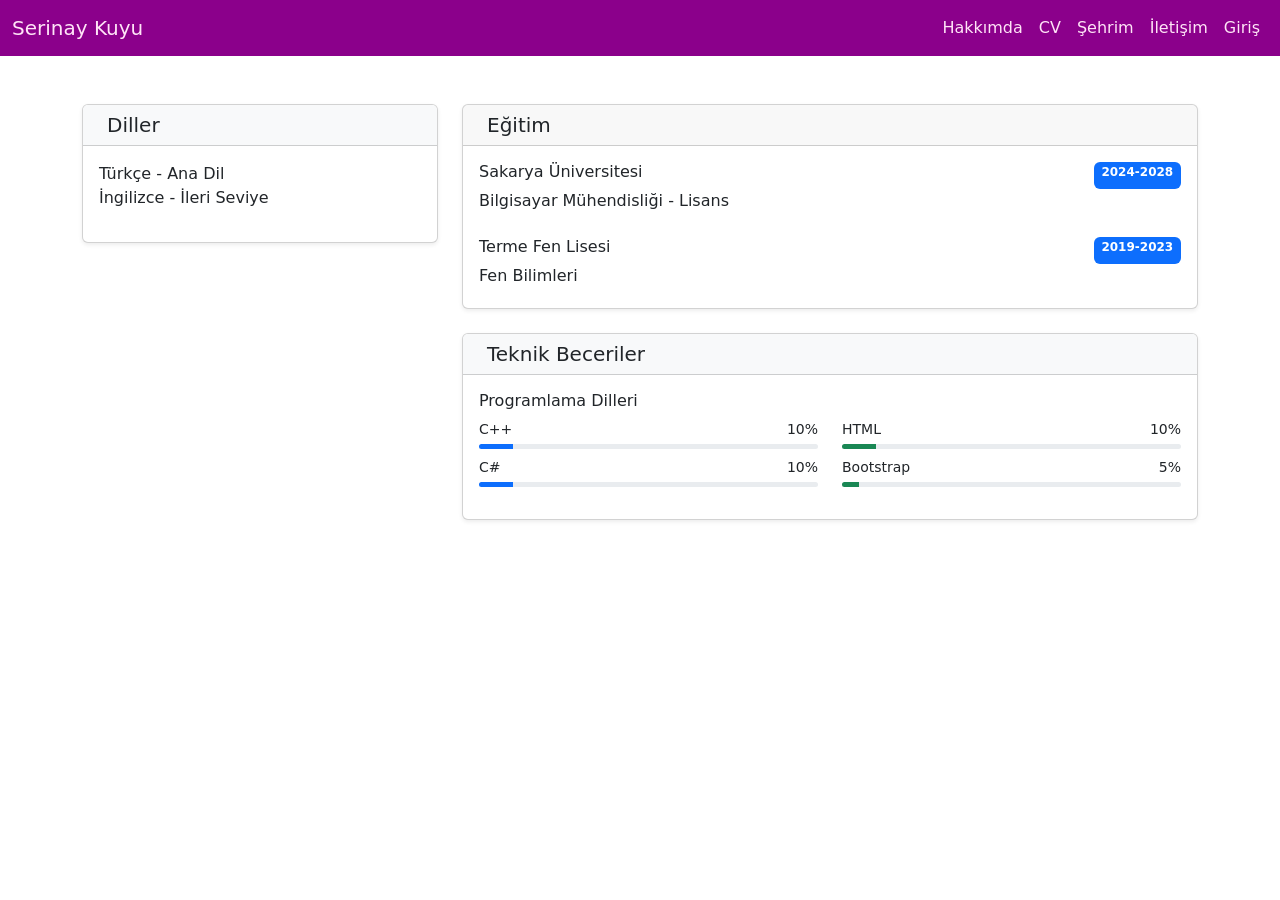
==== webtekno/cv.html @ cda02e9b "Add files via upload" ====
<!DOCTYPE html>
<html lang="tr">
<head>
    <meta charset="UTF-8">
    <title>Cv</title>

    <meta name="viewport" content="width=device-width, initial-scale=1">
    <link href="https://cdn.jsdelivr.net/npm/bootstrap@5.3.6/dist/css/bootstrap.min.css" rel="stylesheet" 
        integrity="sha384-4Q6Gf2aSP4eDXB8Miphtr37CMZZQ5oXLH2yaXMJ2w8e2ZtHTl7GptT4jmndRuHDT" crossorigin="anonymous">
    <link href="css/style.css" rel="stylesheet">
    <link href="https://cdn.jsdelivr.net/npm/bootstrap-icons@1.10.5/font/bootstrap-icons.css" rel="stylesheet">
</head>

<body>

<!-- navbar -->
    <nav class="navbar navbar-expand-lg navbar-light" style="background-color: darkmagenta;">
        <div class="container-fluid">
            <a class="navbar-brand" style="color:rgb(255, 228, 247)" href="#">Serinay Kuyu</a>
            <button class="navbar-toggler" type="button" data-bs-toggle="collapse" data-bs-target="#navbarNav">
            <span class="navbar-toggler-icon"></span>
            </button>

        <div class="collapse navbar-collapse justify-content-end" id="navbarNav">
            <ul class="navbar-nav">
                <li class="nav-item">
                <a class="nav-link active" style="color:rgb(255, 228, 247)" href="index.html">Hakkımda</a>
                </li>

                <li class="nav-item">
                <a class="nav-link" style="color:rgb(255, 228, 247)" href="cv.html">CV</a>
                </li>

                <li class="nav-item">
                <a class="nav-link" style="color:rgb(255, 228, 247)" href="sehrim.html">Şehrim</a>
                </li>

                <li class="nav-item">
                <a class="nav-link" style="color:rgb(255, 228, 247)" href="iletisim.html">İletişim</a>
                </li>

                <li class="nav-item">
                <a class="nav-link" style="color:rgb(255, 228, 247)" href="giris.html">Giriş</a>
                </li>
            </ul>
        </div>
        </div>
    </nav>

        <main class="container my-5">
        <section class="row">
            <!-- Sol Sütun -->
            <div class="col-lg-4 mb-4">
                <article class="card shadow-sm h-60">
                    <div class="card-header bg-light">
                        <h2 class="h5 mb-0"><i class="fas fa-user me-2"></i>Diller</h2>
                    </div>
                    <div class="card-body">
                        <ul class="list-unstyled">
                            <li>Türkçe - Ana Dil</li>
                            <li>İngilizce - İleri Seviye</li>
                        </ul>
                    </div>
                </article>
            </div>

            

            <!-- Sağ Sütun -->
            <div class="col-lg-8">
                <!-- Eğitim -->
                <section class="card shadow-sm mb-4">
                    <div class="card-header">
                        <h2 class="h5 mb-0"><i class="fas fa-graduation-cap me-2"></i>Eğitim</h2>
                    </div>
                    <div class="card-body">
                        <article class="mb-4">
                            <div class="d-flex justify-content-between">
                                <h3 class="h6">Sakarya Üniversitesi</h3>
                                <span class="badge bg-primary">2024-2028</span>
                            </div>
                            <p class="mb-1">Bilgisayar Mühendisliği - Lisans</p>
                        </article>

                        <article>
                            <div class="d-flex justify-content-between">
                                <h3 class="h6">Terme Fen Lisesi</h3>
                                <span class="badge bg-primary">2019-2023</span>
                            </div>
                            <p class="mb-1">Fen Bilimleri</p>
                        </article>
                    </div>
                </section>

                <!-- Beceriler -->
                <section class="card shadow-sm">
                    <div class="card-header bg-light">
                        <h2 class="h5 mb-0"><i class="fas fa-code me-2"></i>Teknik Beceriler</h2>
                    </div>
                    <div class="card-body">
                        <div class="row">
                            <div class="col-md-6">
                                <h3 class="h6">Programlama Dilleri</h3>
                                <ul class="list-unstyled small">
                                    <li>C++ <span class="float-end">10%</span>
                                        <div class="progress mt-1" style="height: 5px;">
                                            <div class="progress-bar" role="progressbar" style="width: 10%"></div>
                                        </div>
                                    </li>
                                    <li class="mt-2">C# <span class="float-end">10%</span>
                                        <div class="progress mt-1" style="height: 5px;">
                                            <div class="progress-bar" role="progressbar" style="width: 10%"></div>
                                        </div>
                                    </li>
                                </ul>
                            </div>

                            <div class="col-md-6">
                                <h3 class="h6"><br></h3>
                                <ul class="list-unstyled small">
                                    <li>HTML <span class="float-end">10%</span>
                                        <div class="progress mt-1" style="height: 5px;">
                                            <div class="progress-bar bg-success" role="progressbar" style="width: 10%"></div>
                                        </div>
                                    </li>
                                    <li class="mt-2">Bootstrap <span class="float-end">5%</span>
                                        <div class="progress mt-1" style="height: 5px;">
                                            <div class="progress-bar bg-success" role="progressbar" style="width: 5%"></div>
                                        </div>
                                    </li>
                                </ul>
                            </div>

                        </div>
                    </div>
                </section>
            </div>
        </section>
    </main>



    <script src="https://cdn.jsdelivr.net/npm/bootstrap@5.3.6/dist/js/bootstrap.bundle.min.js"
        integrity="sha384-j1CDi7MgGQ12Z7Qab0qlWQ/Qqz24Gc6BM0thvEMVjHnfYGF0rmFCozFSxQBxwHKO" crossorigin="anonymous"></script>
</body>
---- webtekno/css/style.css ----
.hobi-img {
    max-height: 150px;
    object-fit: cover;
}

body {
  background-color: rgb(255, 228, 247)"; /* Arka plan rengi */
}

.slider-wrapper {
  max-width: 700px;
  width: 100%;
  margin-left: auto;       /* Sağa yasla */
  margin-right: 30px;      /* Sağdan boşluk */
  position: relative;      /* Oklar için referans */
}

.slider-container {
  display: flex;
  justify-content: flex-end; /* Slider'ı sağa yasla */
}

.carousel-inner {
  margin-left: auto; /* Slider'ı sağa it */
  width: 90%; /* Slider genişliğini biraz daralt (isteğe bağlı) */
}

.carousel {
  width: 100%; /* Slider'ı container genişliğine göre ayarla */
  margin: 0; /* Varsayılan margin'leri kaldır */
}

.c-img {
  width: 100%;
  height: 100%;
  object-fit: fill;
}

.carousel-control-prev {
  left: 40px;
  right: auto;
}

.carousel-control-next {
  right: -30px;
  left: auto;
}

/* İNDİKATÖRLER */
.carousel-indicators {
  position: absolute;
  left: 11%;               /* Yatayda ortala */
  margin: 7px;              /* Varsayılan margin'i sıfırla */
  padding: 0;             /* Varsayılan padding'i sıfırla */
  width: auto;            /* İçerik genişliğine göre ayarla */
  display: flex;          /* Noktaları yan yana diz */
}

/* İNDİKATÖR NOKTALARI */
.carousel-indicators [data-bs-target] {
  width: 12px;
  height: 12px;
  border-radius: 50%;
  background-color: white; /* Normal nokta rengi */
  margin: 0 5px;          /* Noktalar arası boşluk */
  border: none;
}

/* AKTİF (BASILI) İNDİKATÖR */
.carousel-indicators [data-bs-target].active {
  background-color: black; /* Aktif nokta siyah */
}

.c-item {
  height: 400px;
}
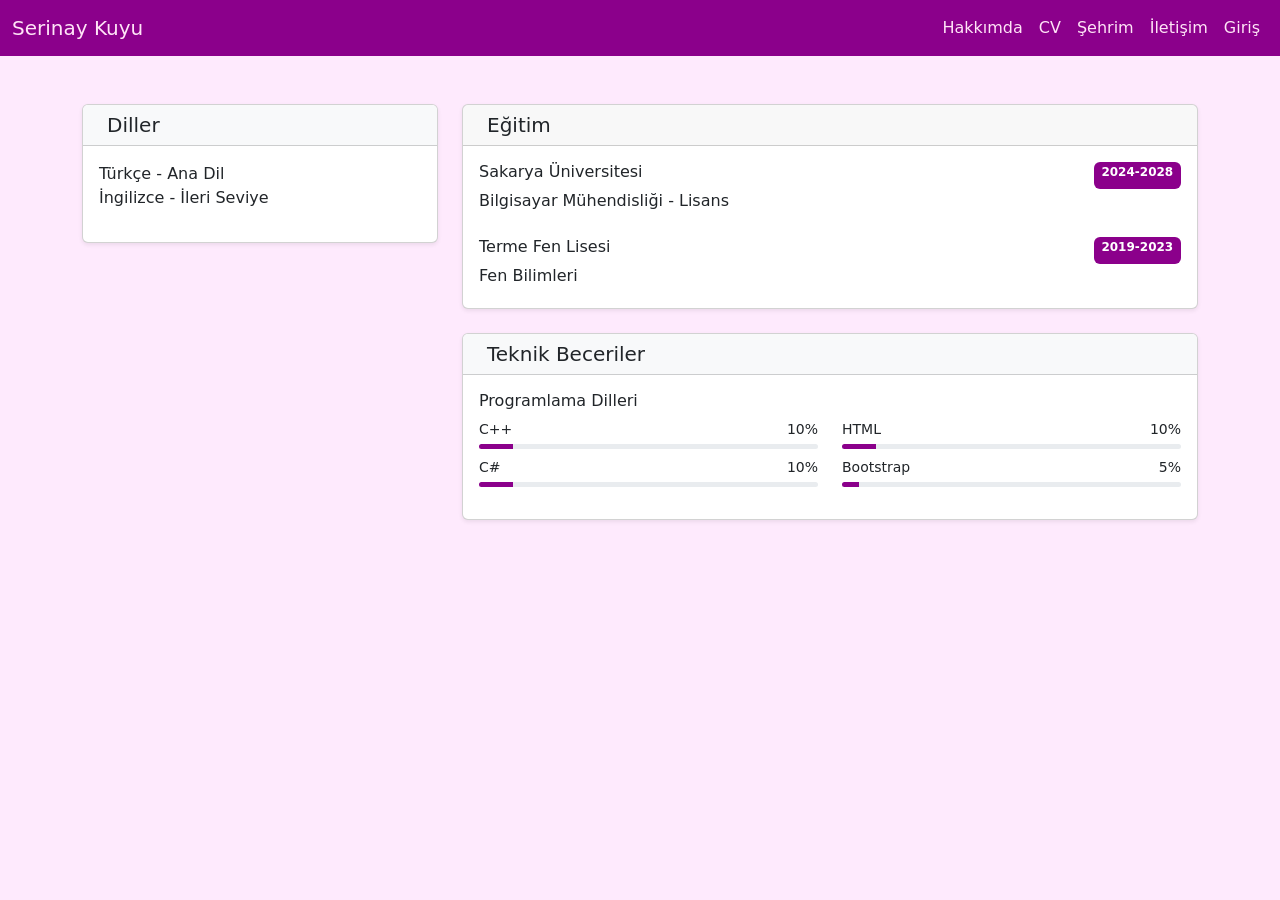
==== commit 86318c91: "Add files via upload" ====
--- a/webtekno/cv.html
+++ b/webtekno/cv.html
@@ -77,7 +77,7 @@
                         <article class="mb-4">
                             <div class="d-flex justify-content-between">
                                 <h3 class="h6">Sakarya Üniversitesi</h3>
-                                <span class="badge bg-primary">2024-2028</span>
+                                <span class="badge" style="background-color: darkmagenta;">2024-2028</span>
                             </div>
                             <p class="mb-1">Bilgisayar Mühendisliği - Lisans</p>
                         </article>
@@ -85,7 +85,7 @@
                         <article>
                             <div class="d-flex justify-content-between">
                                 <h3 class="h6">Terme Fen Lisesi</h3>
-                                <span class="badge bg-primary">2019-2023</span>
+                                <span class="badge" style="background-color: darkmagenta;">2019-2023</span>
                             </div>
                             <p class="mb-1">Fen Bilimleri</p>
                         </article>
@@ -104,12 +104,12 @@
                                 <ul class="list-unstyled small">
                                     <li>C++ <span class="float-end">10%</span>
                                         <div class="progress mt-1" style="height: 5px;">
-                                            <div class="progress-bar" role="progressbar" style="width: 10%"></div>
+                                            <div class="progress-bar" role="progressbar" style="width: 10%; background-color: darkmagenta;"></div>
                                         </div>
                                     </li>
                                     <li class="mt-2">C# <span class="float-end">10%</span>
                                         <div class="progress mt-1" style="height: 5px;">
-                                            <div class="progress-bar" role="progressbar" style="width: 10%"></div>
+                                            <div class="progress-bar" role="progressbar" style="width: 10%; background-color: darkmagenta;"></div>
                                         </div>
                                     </li>
                                 </ul>
@@ -120,12 +120,12 @@
                                 <ul class="list-unstyled small">
                                     <li>HTML <span class="float-end">10%</span>
                                         <div class="progress mt-1" style="height: 5px;">
-                                            <div class="progress-bar bg-success" role="progressbar" style="width: 10%"></div>
+                                            <div class="progress-bar" role="progressbar" style="width: 10%; background-color:darkmagenta"></div>
                                         </div>
                                     </li>
                                     <li class="mt-2">Bootstrap <span class="float-end">5%</span>
                                         <div class="progress mt-1" style="height: 5px;">
-                                            <div class="progress-bar bg-success" role="progressbar" style="width: 5%"></div>
+                                            <div class="progress-bar" role="progressbar" style="width: 5%; background-color:darkmagenta "></div>
                                         </div>
                                     </li>
                                 </ul>
@@ -138,8 +138,6 @@
         </section>
     </main>
 
-
-
     <script src="https://cdn.jsdelivr.net/npm/bootstrap@5.3.6/dist/js/bootstrap.bundle.min.js"
         integrity="sha384-j1CDi7MgGQ12Z7Qab0qlWQ/Qqz24Gc6BM0thvEMVjHnfYGF0rmFCozFSxQBxwHKO" crossorigin="anonymous"></script>
 </body>
--- a/webtekno/css/style.css
+++ b/webtekno/css/style.css
@@ -3,9 +3,13 @@
     object-fit: cover;
 }
 
-body {
-  background-color: rgb(255, 228, 247)"; /* Arka plan rengi */
-}
+body{
+  background-color: rgb(254, 234, 253) !important; /* Arka plan rengi */
+  }
+
+.c-bosluk {
+  margin-left: 35px;
+} 
 
 .slider-wrapper {
   max-width: 700px;
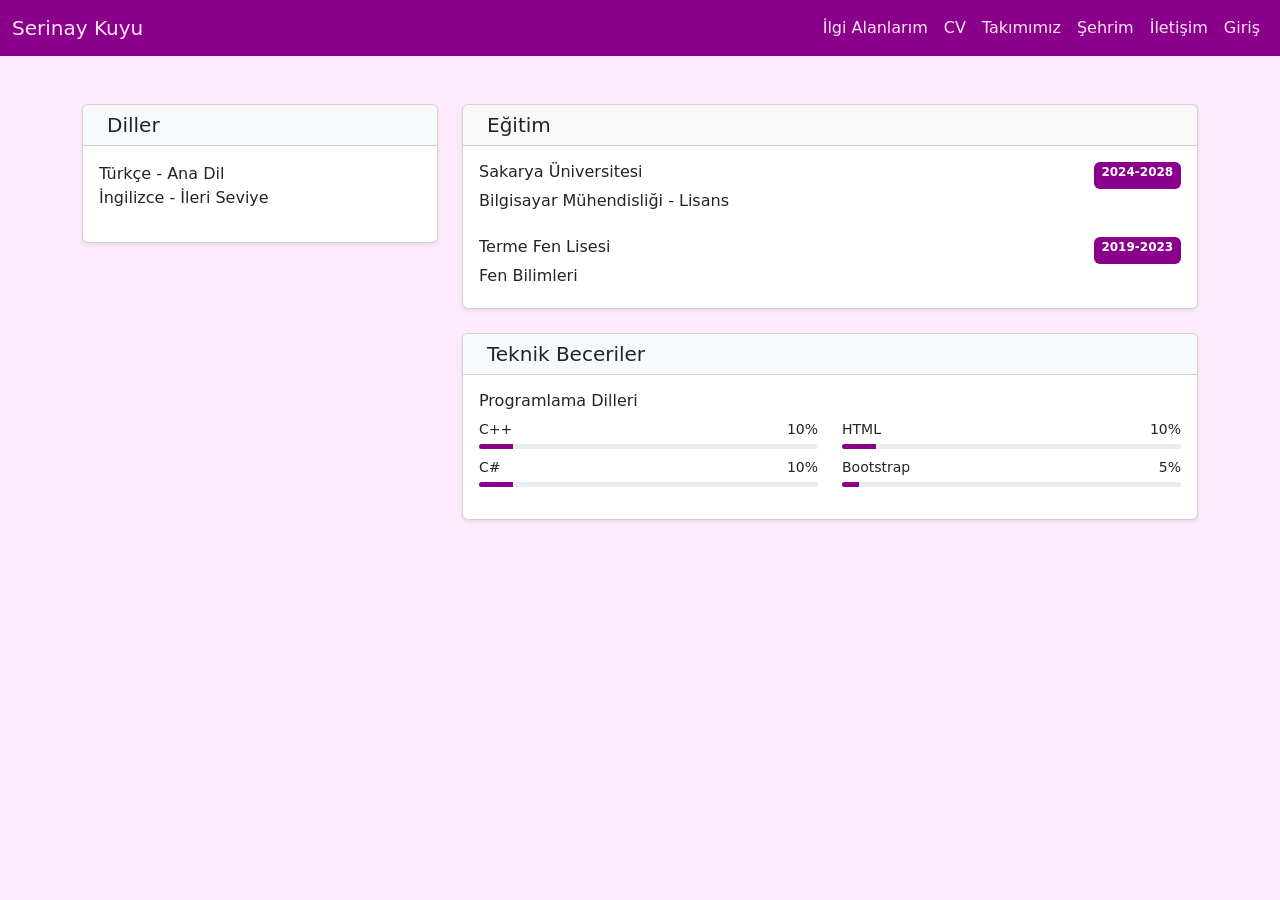
==== commit 25b79b5f: "Add files via upload" ====
--- a/webtekno/cv.html
+++ b/webtekno/cv.html
@@ -14,38 +14,36 @@
 <body>
 
 <!-- navbar -->
-    <nav class="navbar navbar-expand-lg navbar-light" style="background-color: darkmagenta;">
-        <div class="container-fluid">
-            <a class="navbar-brand" style="color:rgb(255, 228, 247)" href="#">Serinay Kuyu</a>
-            <button class="navbar-toggler" type="button" data-bs-toggle="collapse" data-bs-target="#navbarNav">
-            <span class="navbar-toggler-icon"></span>
-            </button>
-
-        <div class="collapse navbar-collapse justify-content-end" id="navbarNav">
-            <ul class="navbar-nav">
-                <li class="nav-item">
-                <a class="nav-link active" style="color:rgb(255, 228, 247)" href="index.html">Hakkımda</a>
-                </li>
-
-                <li class="nav-item">
-                <a class="nav-link" style="color:rgb(255, 228, 247)" href="cv.html">CV</a>
-                </li>
-
-                <li class="nav-item">
-                <a class="nav-link" style="color:rgb(255, 228, 247)" href="sehrim.html">Şehrim</a>
-                </li>
-
-                <li class="nav-item">
-                <a class="nav-link" style="color:rgb(255, 228, 247)" href="iletisim.html">İletişim</a>
-                </li>
-
-                <li class="nav-item">
-                <a class="nav-link" style="color:rgb(255, 228, 247)" href="giris.html">Giriş</a>
-                </li>
-            </ul>
-        </div>
-        </div>
-    </nav>
+  <nav class="navbar navbar-expand-lg navbar-light" style="background-color: darkmagenta;">
+    <div class="container-fluid">
+      <a class="navbar-brand" style="color:rgb(255, 228, 247)" href="index.html">Serinay Kuyu</a>
+      <button class="navbar-toggler" type="button" data-bs-toggle="collapse" data-bs-target="#navbarNav">
+        <span class="navbar-toggler-icon"></span>
+      </button>
+      <div class="collapse navbar-collapse justify-content-end" id="navbarNav">
+        <ul class="navbar-nav">
+          <li class="nav-item">
+            <a class="nav-link active" style="color:rgb(255, 228, 247)" href="ilgi-alanlarım.html">İlgi Alanlarım</a>
+          </li>
+          <li class="nav-item">
+            <a class="nav-link" style="color:rgb(255, 228, 247)" href="cv.html">CV</a>
+          </li>
+          <li class="nav-item">
+            <a class="nav-link" style="color:rgb(255, 228, 247)" href="takımımız.html">Takımımız</a>
+          </li>
+          <li class="nav-item">
+            <a class="nav-link" style="color:rgb(255, 228, 247)" href="sehrim.html">Şehrim</a>
+          </li>
+          <li class="nav-item">
+            <a class="nav-link" style="color:rgb(255, 228, 247)" href="iletisim.html">İletişim</a>
+          </li>
+          <li class="nav-item">
+            <a class="nav-link" style="color:rgb(255, 228, 247)" href="giris.html">Giriş</a>
+          </li>
+        </ul>
+      </div>
+    </div>
+  </nav>
 
         <main class="container my-5">
         <section class="row">
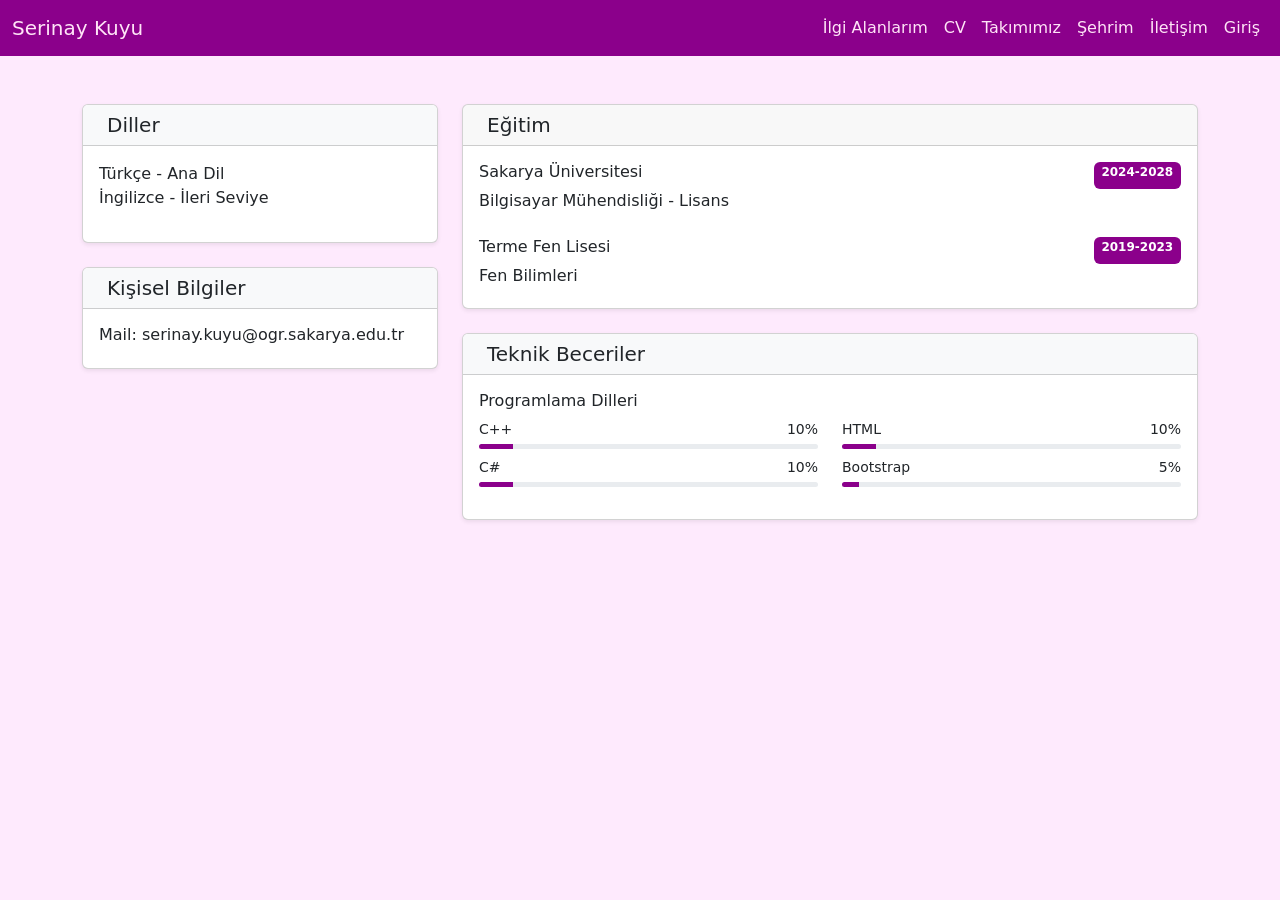
==== commit f71ed056: "Add files via upload" ====
--- a/webtekno/cv.html
+++ b/webtekno/cv.html
@@ -60,6 +60,18 @@
                         </ul>
                     </div>
                 </article>
+                <section class="card shadow-sm h-60 mt-4">
+                <div class="card-header bg-light">
+                    <h2 class="h5 mb-0"><i class="fas fa-user me-2"></i>Kişisel Bilgiler</h2>
+                </div>
+                <div class="card-body">
+                    <article>
+                        <div class="d-flex justify-content-between">
+                            <h3 class="h6">Mail: serinay.kuyu@ogr.sakarya.edu.tr</h3>
+                        </div>
+                    </article>
+                </div>
+                </section>
             </div>
 
             
--- a/webtekno/css/style.css
+++ b/webtekno/css/style.css
@@ -10,6 +10,10 @@
 .c-bosluk {
   margin-left: 35px;
 } 
+
+.c-color {
+  background-color: white !important; /* Arka plan rengi */
+}
 
 .slider-wrapper {
   max-width: 700px;
@@ -25,13 +29,13 @@
 }
 
 .carousel-inner {
-  margin-left: auto; /* Slider'ı sağa it */
-  width: 90%; /* Slider genişliğini biraz daralt (isteğe bağlı) */
+  margin-left: auto;  /* Slider'ı sağa it */
+  width: 90%;        /* Slider genişliğini biraz daralt (isteğe bağlı) */
 }
 
 .carousel {
-  width: 100%; /* Slider'ı container genişliğine göre ayarla */
-  margin: 0; /* Varsayılan margin'leri kaldır */
+  width: 100%;   /* Slider'ı container genişliğine göre ayarla */
+  margin: 0;    /* Varsayılan margin'leri kaldır */
 }
 
 .c-img {
@@ -54,10 +58,10 @@
 .carousel-indicators {
   position: absolute;
   left: 11%;               /* Yatayda ortala */
-  margin: 7px;              /* Varsayılan margin'i sıfırla */
-  padding: 0;             /* Varsayılan padding'i sıfırla */
-  width: auto;            /* İçerik genişliğine göre ayarla */
-  display: flex;          /* Noktaları yan yana diz */
+  margin: 7px;             /* Varsayılan margin'i sıfırla */
+  padding: 0;              /* Varsayılan padding'i sıfırla */
+  width: auto;             /* İçerik genişliğine göre ayarla */
+  display: flex;           /* Noktaları yan yana diz */
 }
 
 /* İNDİKATÖR NOKTALARI */
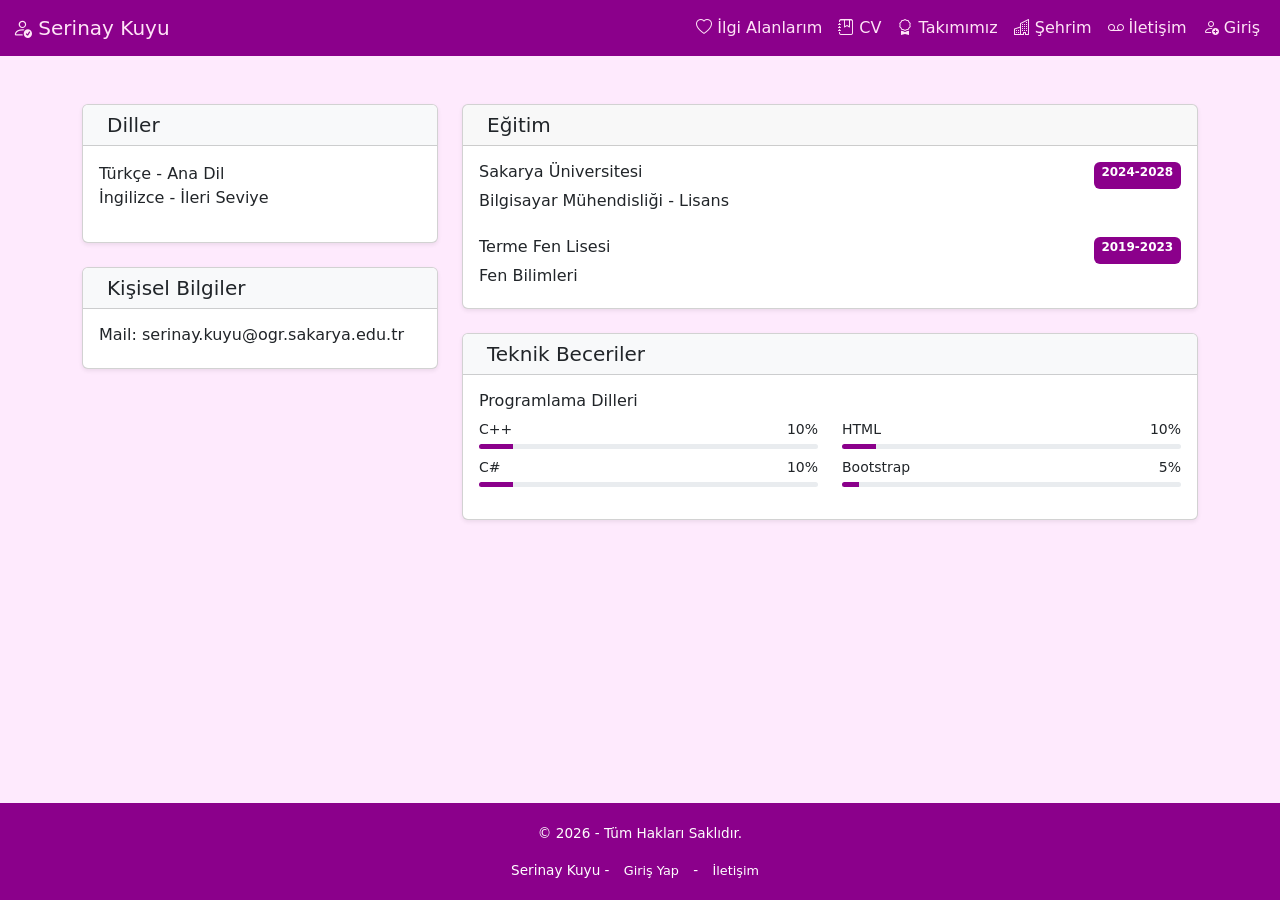
==== commit 50fbb4c4: "Add files via upload" ====
--- a/webtekno/cv.html
+++ b/webtekno/cv.html
@@ -14,38 +14,39 @@
 <body>
 
 <!-- navbar -->
+ <div class="page-wrapper">
   <nav class="navbar navbar-expand-lg navbar-light" style="background-color: darkmagenta;">
     <div class="container-fluid">
-      <a class="navbar-brand" style="color:rgb(255, 228, 247)" href="index.html">Serinay Kuyu</a>
+      <a class="navbar-brand" style="color:rgb(255, 228, 247)" href="index.html"><i class="bi bi-person-check"></i> Serinay Kuyu</a>
       <button class="navbar-toggler" type="button" data-bs-toggle="collapse" data-bs-target="#navbarNav">
         <span class="navbar-toggler-icon"></span>
       </button>
       <div class="collapse navbar-collapse justify-content-end" id="navbarNav">
         <ul class="navbar-nav">
           <li class="nav-item">
-            <a class="nav-link active" style="color:rgb(255, 228, 247)" href="ilgi-alanlarım.html">İlgi Alanlarım</a>
+            <a class="nav-link active" style="color:rgb(255, 228, 247)" href="ilgi-alanlarim.html"><i class="bi bi-heart"></i> İlgi Alanlarım</a>
           </li>
           <li class="nav-item">
-            <a class="nav-link" style="color:rgb(255, 228, 247)" href="cv.html">CV</a>
+            <a class="nav-link" style="color:rgb(255, 228, 247)" href="cv.html"><i class="bi bi-journal-bookmark"></i> CV</a>
           </li>
           <li class="nav-item">
-            <a class="nav-link" style="color:rgb(255, 228, 247)" href="takımımız.html">Takımımız</a>
+            <a class="nav-link" style="color:rgb(255, 228, 247)" href="takımımız.html"><i class="bi bi-award"></i> Takımımız</a>
           </li>
           <li class="nav-item">
-            <a class="nav-link" style="color:rgb(255, 228, 247)" href="sehrim.html">Şehrim</a>
+            <a class="nav-link" style="color:rgb(255, 228, 247)" href="sehrim.html"><i class="bi bi-buildings"></i> Şehrim</a>
           </li>
           <li class="nav-item">
-            <a class="nav-link" style="color:rgb(255, 228, 247)" href="iletisim.html">İletişim</a>
+            <a class="nav-link" style="color:rgb(255, 228, 247)" href="iletisim.html"><i class="bi bi-voicemail"></i> İletişim</a>
           </li>
           <li class="nav-item">
-            <a class="nav-link" style="color:rgb(255, 228, 247)" href="giris.html">Giriş</a>
+            <a class="nav-link" style="color:rgb(255, 228, 247)" href="giris.html"><i class="bi bi-person-add"></i> Giriş</a>
           </li>
         </ul>
       </div>
     </div>
   </nav>
 
-        <main class="container my-5">
+    <main class="container my-5">
         <section class="row">
             <!-- Sol Sütun -->
             <div class="col-lg-4 mb-4">
@@ -60,28 +61,27 @@
                         </ul>
                     </div>
                 </article>
+
                 <section class="card shadow-sm h-60 mt-4">
-                <div class="card-header bg-light">
-                    <h2 class="h5 mb-0"><i class="fas fa-user me-2"></i>Kişisel Bilgiler</h2>
-                </div>
-                <div class="card-body">
-                    <article>
-                        <div class="d-flex justify-content-between">
-                            <h3 class="h6">Mail: serinay.kuyu@ogr.sakarya.edu.tr</h3>
-                        </div>
-                    </article>
-                </div>
+                    <div class="card-header bg-light">
+                        <h2 class="h5 mb-0"><i class=" me-2"></i>Kişisel Bilgiler</h2>
+                    </div>
+                    <div class="card-body">
+                        <article>
+                            <div class="d-flex justify-content-between">
+                                <h3 class="h6">Mail: serinay.kuyu@ogr.sakarya.edu.tr</h3>
+                            </div>
+                        </article>
+                    </div>
                 </section>
             </div>
-
-            
 
             <!-- Sağ Sütun -->
             <div class="col-lg-8">
                 <!-- Eğitim -->
                 <section class="card shadow-sm mb-4">
                     <div class="card-header">
-                        <h2 class="h5 mb-0"><i class="fas fa-graduation-cap me-2"></i>Eğitim</h2>
+                        <h2 class="h5 mb-0"><i class=" me-2"></i>Eğitim</h2>
                     </div>
                     <div class="card-body">
                         <article class="mb-4">
@@ -140,7 +140,6 @@
                                     </li>
                                 </ul>
                             </div>
-
                         </div>
                     </div>
                 </section>
@@ -148,6 +147,18 @@
         </section>
     </main>
 
+
+        <footer class="site-footer">
+      <div class="footer-content">
+        <p>&copy; 2026 - Tüm Hakları Saklıdır.</p>
+        <nav>Serinay Kuyu - 
+          <a href="giris.html">Giriş Yap</a> - 
+          <a href="iletisim.html">İletişim</a>
+        </nav>
+      </div>
+    </footer>
+  </div>
+
     <script src="https://cdn.jsdelivr.net/npm/bootstrap@5.3.6/dist/js/bootstrap.bundle.min.js"
         integrity="sha384-j1CDi7MgGQ12Z7Qab0qlWQ/Qqz24Gc6BM0thvEMVjHnfYGF0rmFCozFSxQBxwHKO" crossorigin="anonymous"></script>
 </body>
--- a/webtekno/css/style.css
+++ b/webtekno/css/style.css
@@ -1,5 +1,5 @@
  .hobi-img {
-    max-height: 150px;
+    max-height: 230px;
     object-fit: cover;
 }
 
@@ -9,7 +9,7 @@
 
 .c-bosluk {
   margin-left: 35px;
-} 
+}  
 
 .c-color {
   background-color: white !important; /* Arka plan rengi */
@@ -24,8 +24,10 @@
 }
 
 .slider-container {
+  margin-top: 70px;
   display: flex;
   justify-content: flex-end; /* Slider'ı sağa yasla */
+  border-radius: 10px;
 }
 
 .carousel-inner {
@@ -42,6 +44,7 @@
   width: 100%;
   height: 100%;
   object-fit: fill;
+  border-radius: 10px;
 }
 
 .carousel-control-prev {
@@ -70,7 +73,7 @@
   height: 12px;
   border-radius: 50%;
   background-color: white; /* Normal nokta rengi */
-  margin: 0 5px;          /* Noktalar arası boşluk */
+  margin: 0 5px;             /* Noktalar arası boşluk */
   border: none;
 }
 
@@ -81,4 +84,150 @@
 
 .c-item {
   height: 400px;
+}
+
+
+.content {
+  padding: 30px;
+  background-color: white;
+  border-radius: 10px;
+  margin-top: 30px;
+  box-shadow: 0 2px 8px rgba(0, 0, 0, 0.1);
+}
+
+section {
+  margin-bottom: 30px;
+}
+
+
+#favorites {
+  display: flex;
+  flex-wrap: wrap; /* satır taşınca alt satıra geçsin */
+  gap: 20px;       /* kutucuklar arası boşluk */
+  justify-content: center; /* ortalar */
+  padding: 10px;
+}
+
+.favorite-item {
+  background-color: #f0f0f0;
+  padding: 15px;
+  border-radius: 10px;
+  box-shadow: 0 2px 8px rgba(0,0,0,0.1);
+  width: 270px;       /* sabit genişlik */
+  box-sizing: border-box;
+  overflow: hidden;
+  display: flex;
+  flex-direction: column;
+  align-items: center;
+  text-align: center;
+}
+
+.favorite-item img {
+  width: 100%;
+  border-radius: 8px;
+  margin-bottom: 10px;
+  object-fit: cover;
+  height: 300px;
+}
+
+.favorite-item h3 {
+  margin: 0 0 10px 0;
+  font-size: 1.1rem;
+}
+
+.favorite-item p {
+  font-size: 0.9rem;
+  color: #333;
+  flex-grow: 1;
+}
+
+.iletisim-form {
+  max-width: 900px;
+  margin: 30px auto;
+  background-color: #ffffff;
+  border-radius: 15px;
+  padding: 30px;
+  box-shadow: 0 2px 10px rgba(0, 0, 0, 0.1);
+}
+
+/* Sticky footer için temel yapı */
+html, body {
+  height: 100%;
+  margin: 0;
+}
+
+.page-wrapper {
+  display: flex;
+  flex-direction: column;
+  min-height: 100vh;
+}
+
+main {
+  flex: 1; /* içeriğin tüm yüksekliği kaplamasını sağlar */
+}
+
+/* === FOOTER STİLİ === */
+.site-footer {
+  margin-top: auto;
+  padding: 1rem;
+  background-color: darkmagenta;
+  color: white;
+  text-align: center;
+}
+
+.site-footer .footer-content {
+  max-width: 1000px;
+  margin: 0 auto;
+  padding: 0 20px;
+}
+
+.site-footer a {
+  color: #ccc;
+  text-decoration: none;
+  margin: 0 10px;
+  font-size: 0.95rem;
+}
+
+/* Sticky footer için temel yapı */
+html, body {
+  height: 100%;
+  margin: 0;
+  padding: 0;
+}
+
+.page-wrapper {
+  min-height: 100%;
+  display: flex;
+  flex-direction: column;
+}
+
+main {
+  flex: 1; /* içeriğin tüm yüksekliği kaplamasını sağlar */
+}
+
+/* === FOOTER STİLİ === */
+.site-footer {
+  background-color: darkmagenta;
+  color: white;
+  padding: 20px 0;
+  text-align: center;
+}
+
+.site-footer .footer-content {
+  max-width: 1000px;
+  margin: 0 auto;
+  padding: 0 20px;
+  font-size: 0.85rem;
+}
+
+.site-footer a {
+  color: white;
+  text-decoration: none;
+  margin: 0 10px;
+  font-size: 0.8rem;
+}
+
+.site-footer a:hover {
+  color: #fff;
+  text-decoration: underline;
 }
